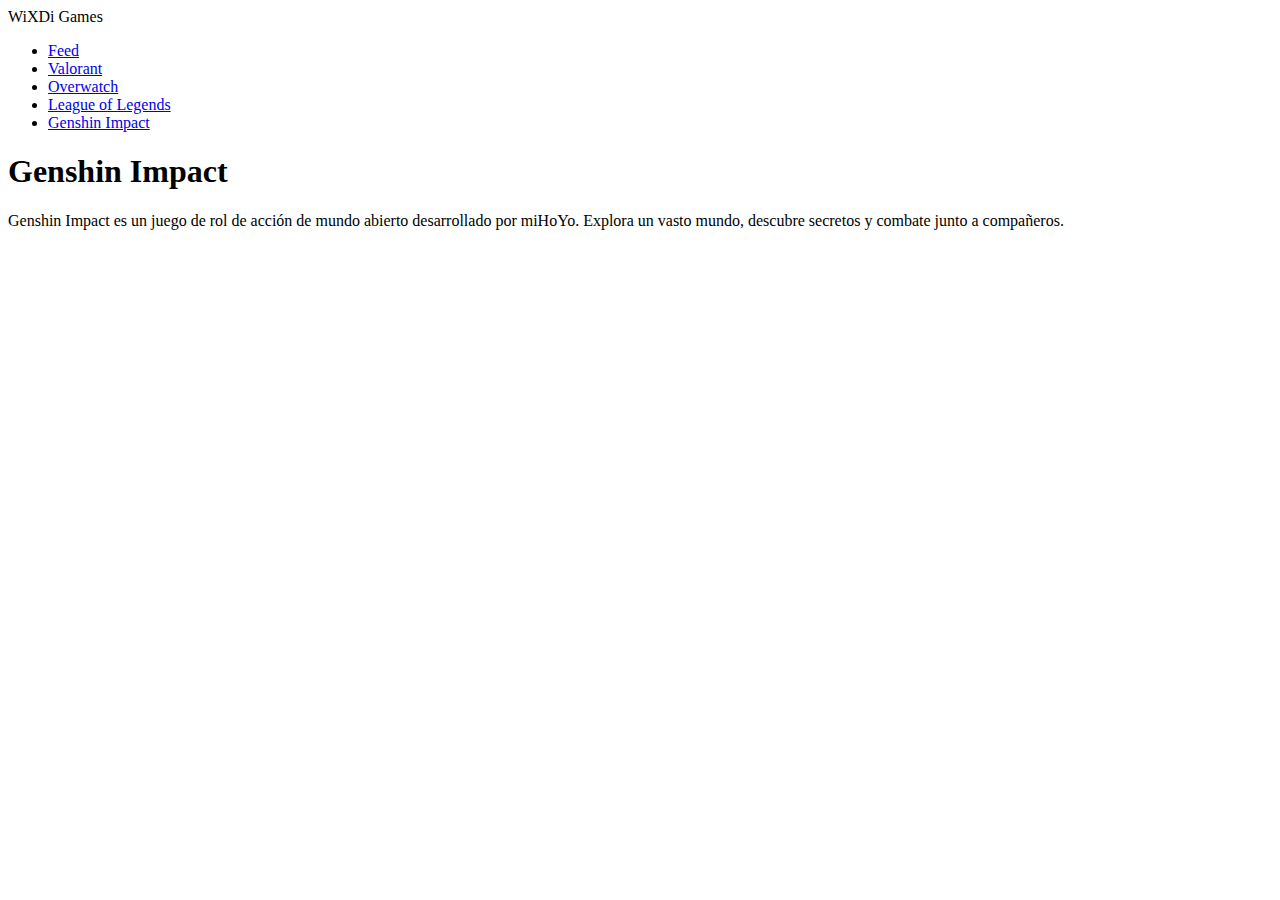
==== ProyectoWEB/Genshin.html @ 6205e9ac "Seccion Valorant." ====
<!DOCTYPE html>
<html lang="es">
<head>
    <meta charset="UTF-8">
    <meta name="viewport" content="width=device-width, initial-scale=1.0">
    <title>Genshin Impact - WiXDi Games</title>
    <link rel="stylesheet" href="assets/css/styles.css">
</head>
<body>
    <header>
        <div class="logo">WiXDi Games</div>
        <nav>
            <ul>
                <li><a href="index.html">Feed</a></li>
                <li><a href="valorant.html">Valorant</a></li>
                <li><a href="overwatch.html">Overwatch</a></li>
                <li><a href="league-of-legends.html">League of Legends</a></li>
                <li><a href="genshin-impact.html" class="active">Genshin Impact</a></li>
            </ul>
        </nav>
    </header>

    <main>
        <h1>Genshin Impact</h1>
        <p>Genshin Impact es un juego de rol de acción de mundo abierto desarrollado por miHoYo. Explora un vasto mundo, descubre secretos y combate junto a compañeros.</p>
        <!-- Contenido adicional de la página de Genshin Impact -->
    </main>

    <script src="assets/js/posts.js"></script>
</body>
</html>
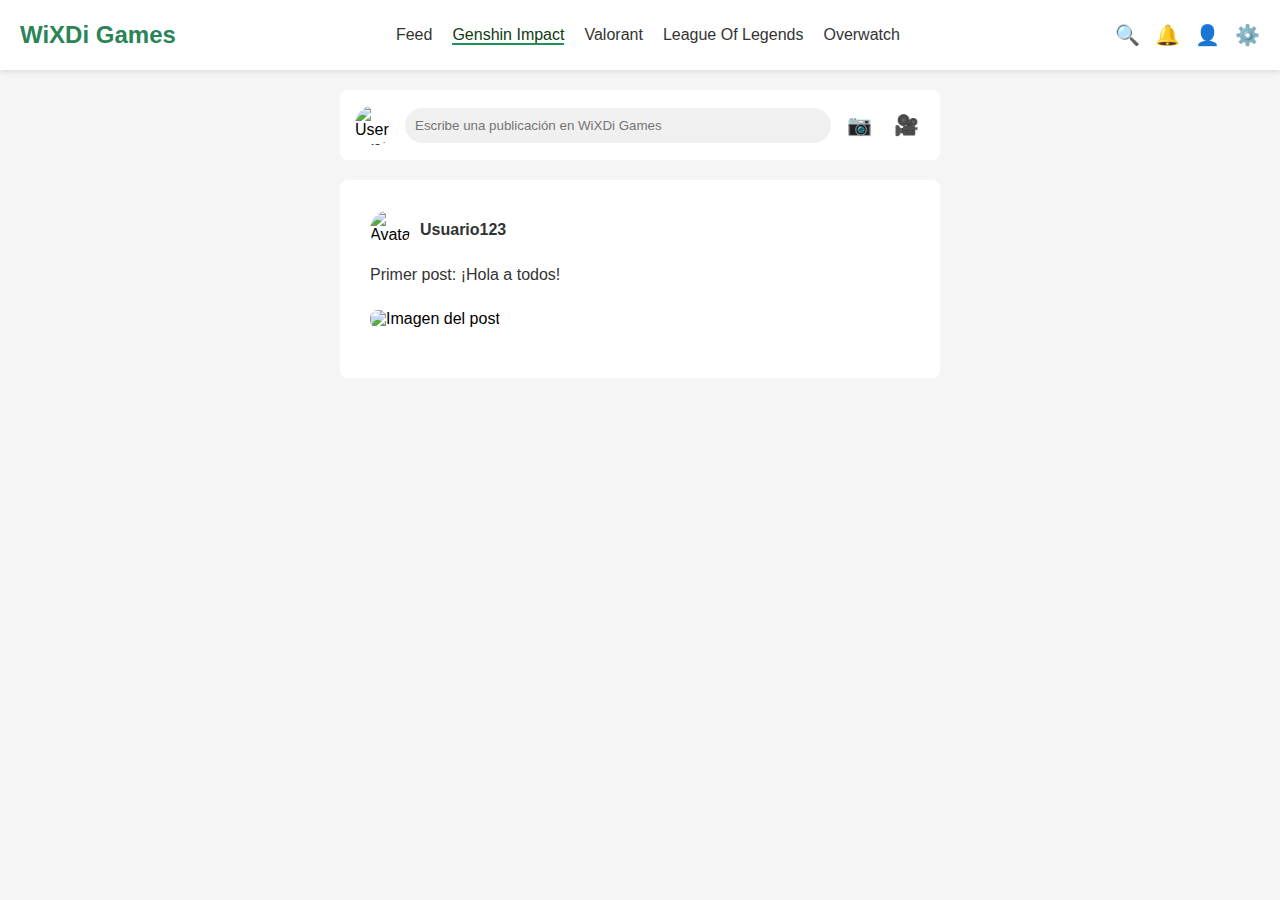
==== commit aa5367c6: "Mejora de todas las comunidades" ====
--- a/ProyectoWEB/Genshin.html
+++ b/ProyectoWEB/Genshin.html
@@ -3,29 +3,53 @@
 <head>
     <meta charset="UTF-8">
     <meta name="viewport" content="width=device-width, initial-scale=1.0">
-    <title>Genshin Impact - WiXDi Games</title>
-    <link rel="stylesheet" href="assets/css/styles.css">
+    <title>WiXDi Games - Comunidad</title>
+    <link rel="stylesheet" href="assets/css/Comunidades.css">
 </head>
 <body>
     <header>
         <div class="logo">WiXDi Games</div>
         <nav>
             <ul>
-                <li><a href="index.html">Feed</a></li>
-                <li><a href="valorant.html">Valorant</a></li>
-                <li><a href="overwatch.html">Overwatch</a></li>
-                <li><a href="league-of-legends.html">League of Legends</a></li>
-                <li><a href="genshin-impact.html" class="active">Genshin Impact</a></li>
+                <li><a href="#" >Feed</a></li>
+                <li><a href="#" class="active">Genshin Impact</a></li>
+                <li><a href="#">Valorant</a></li>
+                <li><a href="#">League Of Legends</a></li>
+                <li><a href="#">Overwatch</a></li>
             </ul>
         </nav>
+        <div class="user-actions">
+            <a href="#" class="icon-button search">🔍</a>
+            <a href="#" class="icon-button notifications">🔔</a>
+            <a href="#" class="icon-button profile">👤</a>
+            <a href="#" class="icon-button settings">⚙️</a>
+        </div>
     </header>
 
     <main>
-        <h1>Genshin Impact</h1>
-        <p>Genshin Impact es un juego de rol de acción de mundo abierto desarrollado por miHoYo. Explora un vasto mundo, descubre secretos y combate junto a compañeros.</p>
-        <!-- Contenido adicional de la página de Genshin Impact -->
+        <section class="feed">
+            <div class="post-creator">
+                <img src="/assets/recursos/kinich genshin impact icon pfp.jpg" alt="User Avatar" class="avatar">
+                <input type="text" placeholder="Escribe una publicación en WiXDi Games">
+                <button class="post-button">📷</button>
+                <button class="post-button">🎥</button>
+            </div>
+
+            <div class="posts">
+                <div class="post">
+                    <div class="post-header">
+                        <img src="/assets/recursos/kinich genshin impact icon pfp.jpg" alt="Avatar" class="avatar">
+                        <span class="username">Usuario123</span>
+                    </div>
+                    <div class="post-content">
+                        <p>Primer post: ¡Hola a todos!</p>
+                        <img src="/assets/recursos/kinichUlti.gif" alt="Imagen del post" class="post-image">
+                    </div>
+                </div>
+            </div>
+        </section>
     </main>
 
-    <script src="assets/js/posts.js"></script>
+    <script src="js/script.js"></script>
 </body>
-</html>+</html>
--- a/ProyectoWEB/assets/css/Comunidades.css
+++ b/ProyectoWEB/assets/css/Comunidades.css
@@ -0,0 +1,140 @@
+body {
+    font-family: Arial, sans-serif;
+    margin: 0;
+    padding: 0;
+    background-color: #f5f5f5;
+}
+
+header {
+    background-color: white;
+    padding: 10px 20px;
+    display: flex;
+    justify-content: space-between;
+    align-items: center;
+    box-shadow: 0 2px 5px rgba(0, 0, 0, 0.1);
+}
+
+.logo {
+    font-size: 24px;
+    font-weight: bold;
+    color: #2a8457;
+}
+
+nav ul {
+    list-style-type: none;
+    display: flex;
+}
+
+nav ul li {
+    margin-right: 20px;
+}
+
+nav ul li a {
+    text-decoration: none;
+    color: #333;
+}
+
+nav ul li a.active {
+    color: #0f3b13;
+    border-bottom: 2px solid #1c9358;
+}
+
+.user-actions {
+    display: flex;
+}
+
+.icon-button {
+    margin-left: 15px;
+    text-decoration: none;
+    font-size: 20px;
+}
+
+main {
+    display: flex;
+    justify-content: center;
+    padding: 20px;
+}
+
+.feed {
+    flex: none;
+    width: 100%;
+    max-width: 600px;
+}
+
+.post-creator {
+    background-color: white;
+    padding: 15px;
+    border-radius: 8px;
+    display: flex;
+    align-items: center;
+    margin-bottom: 20px;
+}
+
+.avatar {
+    width: 40px;
+    height: 40px;
+    border-radius: 50%;
+    margin-right: 10px;
+}
+
+.post-creator input {
+    flex-grow: 1;
+    border: none;
+    padding: 10px;
+    background-color: #f0f0f0;
+    border-radius: 20px;
+    outline: none;
+}
+
+.post-button {
+    background: none;
+    border: none;
+    font-size: 20px;
+    cursor: pointer;
+    margin-left: 10px;
+}
+
+.posts {
+    background-color: white;
+    border-radius: 8px;
+    padding: 15px;
+}
+
+.post {
+    background-color: white;
+    padding: 15px;
+    border-radius: 8px;
+    margin-bottom: 20px;
+}
+
+.post-header {
+    display: flex;
+    align-items: center;
+}
+
+.post-header .avatar {
+    width: 40px;
+    height: 40px;
+    border-radius: 50%;
+    margin-right: 10px;
+}
+
+.post-header .username {
+    font-weight: bold;
+    color: #333;
+}
+
+.post-content {
+    margin-top: 10px;
+}
+
+.post-content p {
+    font-size: 16px;
+    color: #333;
+}
+
+.post-content .post-image {
+    width: 100%;
+    border-radius: 8px;
+    margin-top: 10px;
+}
